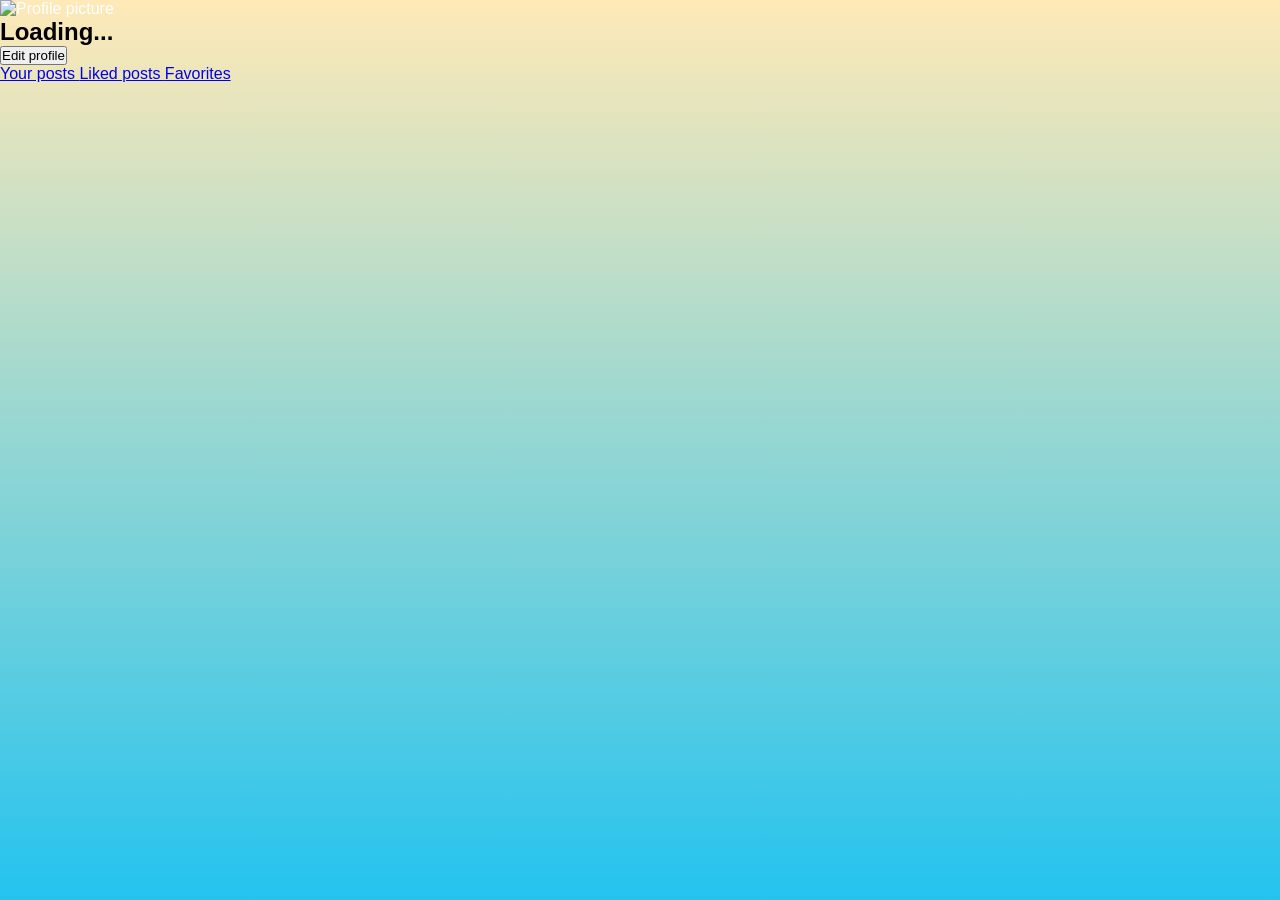
==== account.html @ 4386cb76 "Initial commit via Netlify [skip ci]" ====
<!DOCTYPE html>
<html lang="en">

<head>

    <meta charset="UTF-8">

    <meta
        name="viewport"
        content="width=device-width, initial-scale=1.0"
    >

    <title>Account - KiKi</title>

    <link
        rel="stylesheet"
        href="css/style.css"
    >

</head>

<body>

    <main id="account-page">

        <section class="account-profile">

            <img
                id="account-avatar"
                src=""
                alt="Profile picture"
            >

            <h1 id="account-display-name">
                Loading...
            </h1>

            <p id="account-username"></p>

            <p id="account-bio"></p>

            <div
                id="staff-badge"
                style="display: none;"
            >
                <img
                    src="images/Kikifficial.gif"
                    alt="KiKifficial"
                >

                <span>Staff member</span>
            </div>

<button id="edit-profile-button">
    Edit profile
</button>

<div id="edit-profile-panel" style="display: none;">

    <form id="edit-profile-form">

        <label for="edit-display-name">
            Display name
        </label>

        <input
            type="text"
            id="edit-display-name"
            maxlength="50"
            required
        >

        <label for="edit-username">
            Username
        </label>

        <input
            type="text"
            id="edit-username"
            maxlength="30"
            placeholder="yourusername"
        >

        <label for="edit-bio">
            Bio
        </label>

        <textarea
            id="edit-bio"
            maxlength="160"
            rows="4"
        ></textarea>

        <button type="submit">
            Save changes
        </button>

        <button
            type="button"
            id="cancel-edit-profile"
        >
            Cancel
        </button>

        <p id="profile-edit-message"></p>

    </form>

</div>

        </section>


        <section class="account-actions">

            <a href="your-posts.html">
                Your posts
            </a>

            <a href="liked-posts.html">
                Liked posts
            </a>

            <a href="favorites.html">
                Favorites
            </a>

        </section>

    </main>


    <script src="https://cdn.jsdelivr.net/npm/@supabase/supabase-js@2"></script>

    <script src="js/supabase.js"></script>

    <script src="js/account.js"></script>

</body>

</html>
---- css/style.css ----
*{
margin:0;
padding:0;
box-sizing:border-box;
font-family:"Jersey 20", sans-serif;
}

html {
    scroll-behavior: smooth;
}

body{

background: linear-gradient(to bottom, #FFE9B7, #24C3EF);
background-attachment: fixed; 
color:white;

}

header{
    position:fixed;
    top:0;
    left:0;
    width:100%;

    display:flex;
    justify-content:space-between;
    align-items:center;

    padding:25px 60px;

    background:#ffffff45;
    backdrop-filter:blur(18px);
    -webkit-backdrop-filter:blur(18px);

    transition:
        background .4s ease,
        padding .4s ease,
        box-shadow .4s ease;

    z-index:999;
}

.logo{

width: 30px;
height: auto;

}

nav{

display:flex;

gap:35px;

}

nav a{

color:white;

text-decoration:none;

transition:.3s;

font-size:30px;

}

nav a:hover{

background-image: linear-gradient(to bottom, #24C3EF, #FFE9B7);

background-clip: text;
-webkit-background-clip: text;

color: transparent;

}

h1, h2, h3, p{
    font-family: "DM Sans", sans-serif;
    color: black;
}

body.home-page {
    background-color: white;
    color: black;
}

.main-container {
    width: 100%;

    flex: 1;

    display: flex;
    justify-content: center;

    padding: 110px 50px 50px;
}

.iframe-wrapper {
    width: 100%;
    max-width: 1400px;

    height: 700px;

    background: white;

    border-radius: 25px;

    overflow: hidden;

    position: relative;

    box-shadow:
        0 20px 60px rgba(0, 0, 0, 0.25);

    opacity: 1;

    transition:
        opacity 0.35s ease,
        transform 0.35s ease;
}

#pageFrame {
    width: 100%;
    height: 100%;

    border: none;

    display: block;

    background: white;
}

.iframe-wrapper.fade-out {
    opacity: 0;
    transform: translateY(8px);
}

.site-footer {
    width: 100%;

    padding: 25px 50px;

    text-align: center;

    font-size: 13px;

    opacity: 0.6;
}

@media (max-width: 768px) {

    .site-header {
        padding: 20px;
        flex-direction: column;
        gap: 20px;
    }

    .main-nav {
        gap: 20px;
        flex-wrap: wrap;
        justify-content: center;
    }

    .main-container {
        padding: 10px 15px 30px;
    }

    .iframe-wrapper {
        height: 650px;
	border-radius: 18px;
    }

    .site-footer {
        padding: 20px;
    }

    .logo {
        width: 15px; 
    }
}

.login-button {
    border: none;

    background: #f5f5f5;
    color: #555555;

    border-radius: 100px;

    padding: 9px 16px;

    font-size: 13px;

    cursor: pointer;

    text-decoration: none;

    white-space: nowrap;

        transition:
        background 0.25s ease,
        color 0.25s ease,
        transform 0.25s ease;
}

.login-button:hover {
    transform: translateY(-1px);
    background: #ededed;
}

.header-profile-picture {
    width: 30px;
    height: 30px;
    border-radius: 50%;
    object-fit: cover;
    vertical-align: middle;
    margin-right: 7px;
}

.account-wrapper {
    position: relative;
}

.account-button {
    display: flex;
    align-items: center;
    gap: 9px;

    border: none;
    background: transparent;

    color: white;

    cursor: pointer;

    font-family: inherit;
    font-size: 14px;
}

.account-button img {
    width: 34px;
    height: 34px;

    border-radius: 50%;

    object-fit: cover;
}

.account-arrow {
    font-size: 12px;

    transition:
        transform 0.25s ease;
}

.account-dropdown {
    position: absolute;
    top: calc(100% + 10px);
    right: 0;

    width: 220px;

    background: rgba(255, 255, 255, 0.96);
    backdrop-filter: blur(20px);
    -webkit-backdrop-filter: blur(20px);

    border-radius: 16px;

    padding: 8px;

    box-shadow:
        0 10px 40px rgba(0, 0, 0, 0.15);

    display: none;

    z-index: 9999;
}

.account-dropdown.open {
    display: block;
}

.account-dropdown a,
.account-dropdown button {
    display: block;

    width: 100%;

    padding: 12px 14px;

    border: none;
    background: transparent;

    text-align: left;

    text-decoration: none;

    font: inherit;

    color: #111;

    border-radius: 10px;

    cursor: pointer;

    box-sizing: border-box;
}

.account-dropdown a:hover,
.account-dropdown button:hover {
    background: rgba(0, 0, 0, 0.06);
}

.account-dropdown-divider {
    height: 1px;

    background: rgba(0, 0, 0, 0.1);

    margin: 6px 4px;
}

.account-container {
    position: relative;
}
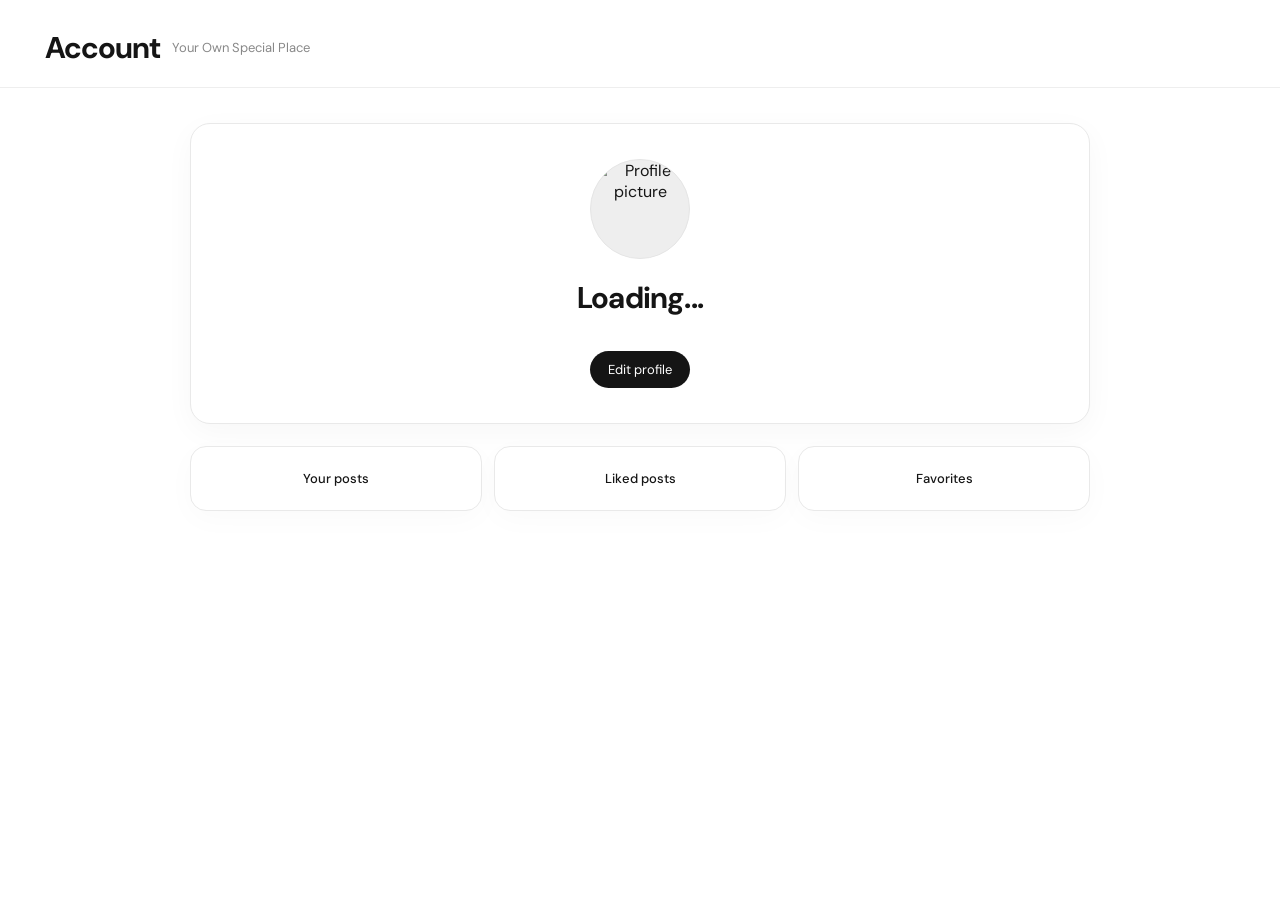
==== commit 2b5f8d23: "Add files via upload" ====
--- a/account.html
+++ b/account.html
@@ -1,25 +1,495 @@
 <!DOCTYPE html>
 <html lang="en">
-
 <head>
-
     <meta charset="UTF-8">
-
-    <meta
-        name="viewport"
-        content="width=device-width, initial-scale=1.0"
-    >
-
-    <title>Account - KiKi</title>
-
-    <link
-        rel="stylesheet"
-        href="css/style.css"
-    >
-
+    <meta name="viewport" content="width=device-width, initial-scale=1.0">
+
+    <title>ACCOUNT</title>
+
+<style>
+    @import url('https://fonts.googleapis.com/css2?family=DM+Sans:ital,opsz,wght@0,9..40,100..1000;1,9..40,100..1000&display=swap');
+
+    /* =========================================================
+       BASE
+    ========================================================= */
+
+    * {
+        box-sizing: border-box;
+        margin: 0;
+        padding: 0;
+    }
+
+    html {
+        scroll-behavior: smooth;
+    }
+
+    body {
+        background: #ffffff;
+        color: #151515;
+        font-family: "DM Sans", sans-serif;
+        min-height: 100vh;
+    }
+
+
+    /* =========================================================
+       KIKI ACCOUNT HEADER
+    ========================================================= */
+
+    .kiki-header {
+        width: 100%;
+
+        padding: 28px 45px 20px;
+
+        display: flex;
+        align-items: center;
+        justify-content: space-between;
+
+        border-bottom: 1px solid #eeeeee;
+    }
+
+    .kiki-brand {
+        display: flex;
+        align-items: center;
+        gap: 12px;
+    }
+
+    .kiki-logo {
+        font-size: 30px;
+        font-weight: 700;
+        letter-spacing: -1px;
+    }
+
+    .kiki-subtitle {
+        color: #888888;
+        font-size: 13px;
+    }
+
+
+    /* =========================================================
+       ACCOUNT PAGE
+    ========================================================= */
+
+    #account-page {
+        width: 100%;
+        max-width: 950px;
+
+        margin: 0 auto;
+
+        padding: 35px 25px 70px;
+    }
+
+
+    /* =========================================================
+       PROFILE CARD
+    ========================================================= */
+
+    .account-profile {
+        background: #ffffff;
+
+        border: 1px solid #e9e9e9;
+
+        border-radius: 20px;
+
+        padding: 35px;
+
+        margin-bottom: 22px;
+
+        box-shadow:
+            0 8px 30px rgba(0, 0, 0, 0.035);
+
+        text-align: center;
+    }
+
+
+    /* =========================================================
+       PROFILE PICTURE
+    ========================================================= */
+
+    #account-avatar {
+        width: 100px;
+        height: 100px;
+
+        display: block;
+
+        margin: 0 auto 20px;
+
+        border-radius: 50%;
+
+        object-fit: cover;
+
+        background: #eeeeee;
+
+        border: 1px solid #e5e5e5;
+    }
+
+
+    /* =========================================================
+       PROFILE INFORMATION
+    ========================================================= */
+
+    #account-display-name {
+        font-size: 30px;
+
+        line-height: 1.25;
+
+        letter-spacing: -0.8px;
+
+        margin-bottom: 5px;
+    }
+
+    #account-username {
+        color: #999999;
+
+        font-size: 13px;
+
+        margin-bottom: 12px;
+    }
+
+    #account-bio {
+        max-width: 600px;
+
+        margin: 0 auto;
+
+        color: #555555;
+
+        font-size: 14px;
+
+        line-height: 1.7;
+    }
+
+
+    /* =========================================================
+       STAFF BADGE
+    ========================================================= */
+
+    #staff-badge {
+        width: fit-content;
+
+        display: flex;
+
+        align-items: center;
+
+        gap: 7px;
+
+        margin: 18px auto 0;
+
+        padding: 6px 11px;
+
+        background: #f5f5f5;
+
+        border-radius: 100px;
+
+        color: #555555;
+
+        font-size: 11px;
+
+        font-weight: 600;
+    }
+
+    #staff-badge img {
+        width: 20px;
+        height: 20px;
+
+        object-fit: contain;
+
+        border-radius: 50%;
+    }
+
+
+    /* =========================================================
+       EDIT PROFILE BUTTON
+    ========================================================= */
+
+    #edit-profile-button {
+        border: none;
+
+        background: #151515;
+
+        color: white;
+
+        padding: 10px 18px;
+
+        margin-top: 22px;
+
+        border-radius: 100px;
+
+        cursor: pointer;
+
+        font-family: inherit;
+
+        font-size: 13px;
+
+        transition:
+            background 0.2s ease,
+            transform 0.2s ease;
+    }
+
+    #edit-profile-button:hover {
+        background: #303030;
+
+        transform: translateY(-1px);
+    }
+
+
+    /* =========================================================
+       EDIT PROFILE PANEL
+    ========================================================= */
+
+    #edit-profile-panel {
+        max-width: 600px;
+
+        margin: 25px auto 0;
+
+        padding-top: 25px;
+
+        border-top: 1px solid #eeeeee;
+
+        text-align: left;
+    }
+
+    #edit-profile-form {
+        display: flex;
+
+        flex-direction: column;
+
+        gap: 9px;
+    }
+
+    #edit-profile-form label {
+        color: #777777;
+
+        font-size: 12px;
+
+        font-weight: 500;
+
+        margin-top: 5px;
+    }
+
+    #edit-profile-form input,
+    #edit-profile-form textarea {
+        width: 100%;
+
+        padding: 11px 13px;
+
+        border: 1px solid #dddddd;
+
+        border-radius: 9px;
+
+        background: #fafafa;
+
+        color: #151515;
+
+        font-family: inherit;
+
+        font-size: 13px;
+
+        outline: none;
+
+        transition:
+            border-color 0.2s ease,
+            background 0.2s ease;
+    }
+
+    #edit-profile-form input:focus,
+    #edit-profile-form textarea:focus {
+        border-color: #151515;
+
+        background: #ffffff;
+    }
+
+    #edit-profile-form textarea {
+        min-height: 100px;
+
+        resize: vertical;
+    }
+
+
+    /* =========================================================
+       SAVE / CANCEL BUTTONS
+    ========================================================= */
+
+    #edit-profile-form button {
+        width: fit-content;
+
+        border: none;
+
+        border-radius: 100px;
+
+        padding: 10px 18px;
+
+        font-family: inherit;
+
+        font-size: 13px;
+
+        cursor: pointer;
+
+        transition:
+            background 0.2s ease,
+            color 0.2s ease,
+            transform 0.2s ease;
+    }
+
+    #edit-profile-form button[type="submit"] {
+        margin-top: 8px;
+
+        background: #151515;
+
+        color: white;
+    }
+
+    #edit-profile-form button[type="submit"]:hover {
+        background: #303030;
+
+        transform: translateY(-1px);
+    }
+
+    #cancel-edit-profile {
+        background: #f5f5f5;
+
+        color: #555555;
+    }
+
+    #cancel-edit-profile:hover {
+        background: #ededed;
+
+        transform: translateY(-1px);
+    }
+
+    #profile-edit-message {
+        color: #777777;
+
+        font-size: 12px;
+
+        line-height: 1.5;
+
+        margin-top: 5px;
+    }
+
+
+    /* =========================================================
+       ACCOUNT ACTIONS
+    ========================================================= */
+
+    .account-actions {
+        display: grid;
+
+        grid-template-columns:
+            repeat(3, 1fr);
+
+        gap: 12px;
+    }
+
+    .account-actions a {
+        display: flex;
+
+        align-items: center;
+        justify-content: center;
+
+        min-height: 65px;
+
+        padding: 15px;
+
+        background: #ffffff;
+
+        border: 1px solid #e9e9e9;
+
+        border-radius: 16px;
+
+        color: #151515;
+
+        text-decoration: none;
+
+        font-size: 13px;
+
+        font-weight: 500;
+
+        box-shadow:
+            0 8px 30px rgba(0, 0, 0, 0.025);
+
+        transition:
+            background 0.2s ease,
+            transform 0.2s ease,
+            border-color 0.2s ease;
+    }
+
+    .account-actions a:hover {
+        background: #f7f7f7;
+
+        border-color: #dddddd;
+
+        transform: translateY(-2px);
+    }
+
+
+    /* =========================================================
+       RESPONSIVE
+    ========================================================= */
+
+    @media (max-width: 700px) {
+
+        .kiki-header {
+            padding: 22px 20px 16px;
+        }
+
+        .kiki-logo {
+            font-size: 25px;
+        }
+
+        .kiki-subtitle {
+            display: none;
+        }
+
+        #account-page {
+            padding: 25px 15px 50px;
+        }
+
+        .account-profile {
+            padding: 25px 20px;
+        }
+
+        #account-display-name {
+            font-size: 25px;
+        }
+
+        #account-avatar {
+            width: 85px;
+            height: 85px;
+        }
+
+        .account-actions {
+            grid-template-columns: 1fr;
+        }
+
+        .account-actions a {
+            min-height: 55px;
+        }
+    }
+</style>
 </head>
 
+
 <body>
+
+
+    <!-- =========================================================
+         KIKI INTERNAL HEADER
+    ========================================================== -->
+
+    <header class="kiki-header">
+
+        <div class="kiki-brand">
+
+            <div class="kiki-logo">
+                Account
+            </div>
+
+            <div class="kiki-subtitle">
+                Your Own Special Place
+            </div>
+
+        </div>
+
+    </header>
 
     <main id="account-page">
 
@@ -129,7 +599,6 @@
 
     </main>
 
-
     <script src="https://cdn.jsdelivr.net/npm/@supabase/supabase-js@2"></script>
 
     <script src="js/supabase.js"></script>
